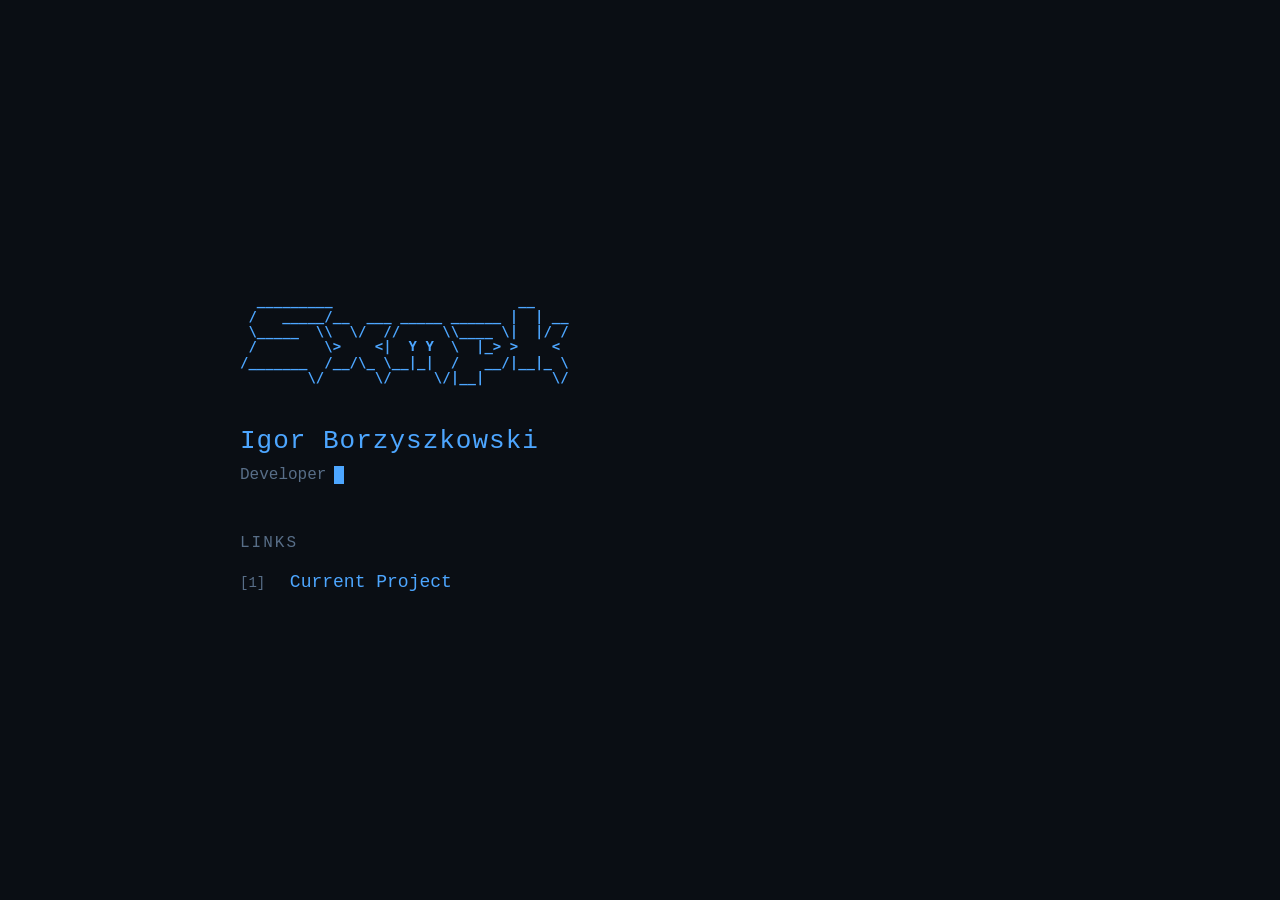
==== index.html @ 9905138d "change name of html file from cv_website to index" ====
<!DOCTYPE html>
<html lang="en">
<head>
    <meta charset="UTF-8">
    <meta name="viewport" content="width=device-width, initial-scale=1.0">
    <title>SXMPK | Igor Borzyszkowski</title>
    <style>
        /* --- Settings --- */
        :root {
            --bg-color: #0a0e14;   /* Deep Dark Blue */
            --main-color: #4da6ff; /* Neon Blue */
            --dim-color: #586e88;  /* Muted Text */
        }

        /* --- Reset --- */
        * { box-sizing: border-box; margin: 0; padding: 0; }

        body {
            background-color: var(--bg-color);
            color: var(--main-color);
            font-family: 'Consolas', 'Monaco', 'Courier New', monospace;
            min-height: 100vh;
            display: flex;
            justify-content: center;
            align-items: center;
            padding: 40px;
        }

        /* --- Layout --- */
        .container {
            max-width: 800px; /* Increased width */
            width: 100%;
            text-align: left;
            animation: fadeIn 1.2s ease-out;
        }

        /* --- ASCII Art --- */
        pre {
            font-size: 14px; /* Increased from 10px */
            line-height: 1.1;
            font-weight: bold;
            color: var(--main-color);
            margin-bottom: 40px;
            white-space: pre;
            overflow: hidden;
        }

        /* --- Typography --- */
        h1 {
            font-size: 26px; /* Increased from 20px */
            margin-bottom: 10px;
            font-weight: normal;
            letter-spacing: 1px;
        }

        .role {
            font-size: 16px; /* Increased from 14px */
            color: var(--dim-color);
            margin-bottom: 50px;
        }

        /* --- Links Section --- */
        h2 {
            font-size: 16px; /* Increased from 14px */
            color: var(--dim-color);
            margin-bottom: 20px;
            text-transform: uppercase;
            letter-spacing: 2px;
            font-weight: normal;
        }

        .links {
            list-style: none;
        }

        .links li {
            margin-bottom: 15px;
        }

        a {
            color: var(--main-color);
            text-decoration: none;
            font-size: 18px; /* Increased from 14px for better clickability */
            transition: opacity 0.3s;
        }

        a:hover {
            opacity: 0.7;
            text-decoration: underline;
        }

        .link-number {
            color: var(--dim-color);
            margin-right: 15px;
            font-size: 14px;
        }

        /* --- Cursor Animation --- */
        .cursor {
            display: inline-block;
            width: 10px; /* Slightly thicker */
            height: 18px; /* Slightly taller */
            background-color: var(--main-color);
            animation: blink 1s step-end infinite;
            vertical-align: middle;
            margin-left: 8px;
        }

        @keyframes blink { 50% { opacity: 0; } }
        @keyframes fadeIn { from { opacity: 0; transform: translateY(10px); } to { opacity: 1; transform: translateY(0); } }

        /* --- Mobile Logic --- */
        @media (max-width: 600px) {
            pre { font-size: 10px; } /* Mobile size increased too */
        }
        @media (max-width: 400px) {
            pre { font-size: 8px; }
        }
    </style>
</head>
<body>

    <div class="container">

<pre>
  _________                      __
 /   _____/__  ___ _____ ______ |  | __
 \_____  \\  \/  //     \\____ \|  |/ /
 /        \>    <|  Y Y  \  |_> >    <
/_______  /__/\_ \__|_|  /   __/|__|_ \
        \/      \/     \/|__|        \/
</pre>

        <h1>Igor Borzyszkowski</h1>
        <div class="role">
            Developer<span class="cursor"></span>
        </div>

        <h2>Links</h2>
        <ul class="links">
            <li>
                <span class="link-number">[1]</span>
                <a href="https://your-project-link.com" target="_blank">Current Project</a>
            </li>
        </ul>

    </div>

</body>
</html>
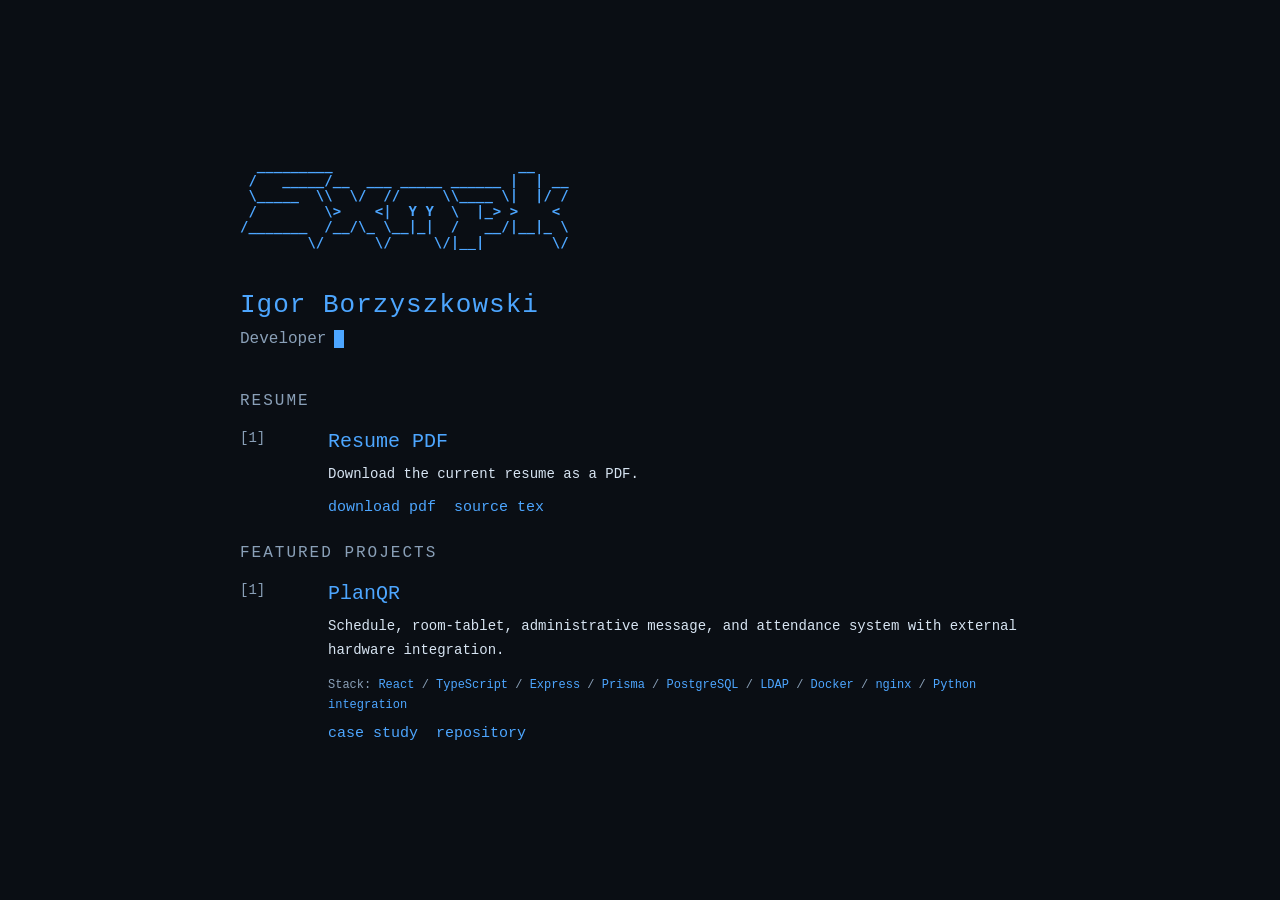
==== commit 5974cc04: "feature: Add reusable project case studies and resume download" ====
--- a/index.html
+++ b/index.html
@@ -7,9 +7,9 @@
     <style>
         /* --- Settings --- */
         :root {
-            --bg-color: #0a0e14;   /* Deep Dark Blue */
-            --main-color: #4da6ff; /* Neon Blue */
-            --dim-color: #586e88;  /* Muted Text */
+            --bg-color: #0a0e14;
+            --main-color: #4da6ff;
+            --dim-color: #8aa0b8;
         }
 
         /* --- Reset --- */
@@ -56,7 +56,7 @@
         .role {
             font-size: 16px; /* Increased from 14px */
             color: var(--dim-color);
-            margin-bottom: 50px;
+            margin-bottom: 44px;
         }
 
         /* --- Links Section --- */
@@ -69,12 +69,52 @@
             font-weight: normal;
         }
 
-        .links {
-            list-style: none;
-        }
-
-        .links li {
-            margin-bottom: 15px;
+        .project {
+            display: grid;
+            grid-template-columns: 74px minmax(0, 1fr);
+            column-gap: 14px;
+            margin-bottom: 28px;
+        }
+
+        .project:last-child {
+            margin-bottom: 0;
+        }
+
+        .project-body {
+            max-width: 720px;
+        }
+
+        .project-title {
+            display: inline-block;
+            font-size: 20px;
+            margin-bottom: 10px;
+            color: var(--main-color);
+            font-weight: normal;
+        }
+
+        .project-summary {
+            color: #d7e4f2;
+            font-size: 14px;
+            line-height: 1.7;
+            margin-bottom: 12px;
+        }
+
+        .tech-line {
+            color: var(--dim-color);
+            font-size: 12px;
+            line-height: 1.7;
+            margin-bottom: 10px;
+        }
+
+        .tech-line span {
+            color: var(--main-color);
+        }
+
+        .project-actions {
+            display: flex;
+            flex-wrap: wrap;
+            gap: 18px;
+            align-items: center;
         }
 
         a {
@@ -87,6 +127,10 @@
         a:hover {
             opacity: 0.7;
             text-decoration: underline;
+        }
+
+        .project-actions a {
+            font-size: 15px;
         }
 
         .link-number {
@@ -112,6 +156,9 @@
         /* --- Mobile Logic --- */
         @media (max-width: 600px) {
             pre { font-size: 10px; } /* Mobile size increased too */
+            body { padding: 24px; align-items: flex-start; }
+            .project { grid-template-columns: 42px minmax(0, 1fr); column-gap: 10px; }
+            .project-title { font-size: 20px; }
         }
         @media (max-width: 400px) {
             pre { font-size: 8px; }
@@ -136,15 +183,104 @@
             Developer<span class="cursor"></span>
         </div>
 
-        <h2>Links</h2>
-        <ul class="links">
-            <li>
-                <span class="link-number">[1]</span>
-                <a href="https://your-project-link.com" target="_blank">Current Project</a>
-            </li>
-        </ul>
+        <h2>Resume</h2>
+        <section class="project" aria-labelledby="resume-title">
+            <span class="link-number">[1]</span>
+            <div class="project-body">
+                <a class="project-title" id="resume-title" href="resume/resume.pdf" download>Resume PDF</a>
+                <p class="project-summary">
+                    Download the current resume as a PDF.
+                </p>
+                <div class="project-actions">
+                    <a href="resume/resume.pdf" download>download pdf</a>
+                    <a href="resume/resume.tex">source tex</a>
+                </div>
+            </div>
+        </section>
+
+        <h2>Featured Projects</h2>
+        <div id="project-list" aria-live="polite"></div>
 
     </div>
 
+    <script src="data/projects.js"></script>
+    <script>
+        (function renderProjects() {
+            var list = document.getElementById('project-list');
+            var projects = window.PROJECTS || [];
+
+            projects.forEach(function(project, index) {
+                var section = document.createElement('section');
+                var titleId = 'project-' + project.slug + '-title';
+                section.className = 'project';
+                section.setAttribute('aria-labelledby', titleId);
+
+                var number = document.createElement('span');
+                number.className = 'link-number';
+                number.textContent = '[' + (index + 1) + ']';
+
+                var body = document.createElement('div');
+                body.className = 'project-body';
+
+                var title = document.createElement(project.caseStudyUrl || project.repositoryUrl ? 'a' : 'span');
+                title.className = 'project-title';
+                title.id = titleId;
+                if (project.caseStudyUrl || project.repositoryUrl) {
+                    title.href = project.caseStudyUrl || project.repositoryUrl;
+                    if (!project.caseStudyUrl && project.repositoryUrl) {
+                        title.target = '_blank';
+                        title.rel = 'noreferrer';
+                    }
+                }
+                title.textContent = project.title;
+
+                var summary = document.createElement('p');
+                summary.className = 'project-summary';
+                summary.textContent = project.summary;
+
+                var stack = document.createElement('p');
+                var stackItems = project.stack || [];
+                stack.className = 'tech-line';
+                stack.setAttribute('aria-label', project.title + ' technologies');
+                stack.appendChild(document.createTextNode('Stack: '));
+                stackItems.forEach(function(item, itemIndex) {
+                    var label = document.createElement('span');
+                    label.textContent = item;
+                    stack.appendChild(label);
+                    if (itemIndex < stackItems.length - 1) {
+                        stack.appendChild(document.createTextNode(' / '));
+                    }
+                });
+
+                var actions = document.createElement('div');
+                actions.className = 'project-actions';
+
+                if (project.caseStudyUrl) {
+                    var caseStudy = document.createElement('a');
+                    caseStudy.href = project.caseStudyUrl;
+                    caseStudy.textContent = 'case study';
+                    actions.appendChild(caseStudy);
+                }
+
+                if (project.repositoryUrl) {
+                    var repository = document.createElement('a');
+                    repository.href = project.repositoryUrl;
+                    repository.target = '_blank';
+                    repository.rel = 'noreferrer';
+                    repository.textContent = 'repository';
+                    actions.appendChild(repository);
+                }
+
+                body.appendChild(title);
+                body.appendChild(summary);
+                body.appendChild(stack);
+                body.appendChild(actions);
+
+                section.appendChild(number);
+                section.appendChild(body);
+                list.appendChild(section);
+            });
+        }());
+    </script>
 </body>
 </html>
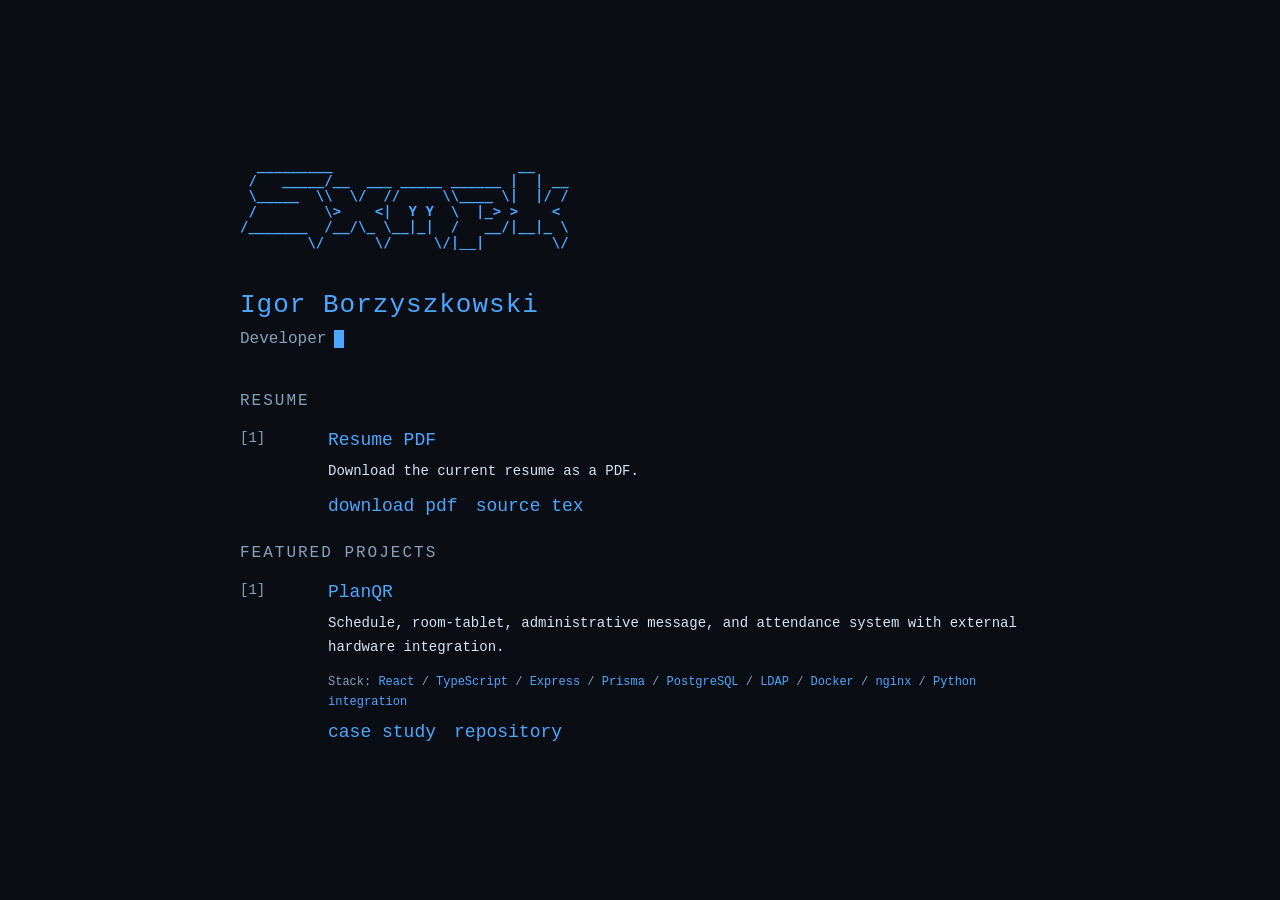
==== commit 2421c98b: "feature: render portfolio projects from YAML and Markdown" ====
--- a/index.html
+++ b/index.html
@@ -4,172 +4,11 @@
     <meta charset="UTF-8">
     <meta name="viewport" content="width=device-width, initial-scale=1.0">
     <title>SXMPK | Igor Borzyszkowski</title>
-    <style>
-        /* --- Settings --- */
-        :root {
-            --bg-color: #0a0e14;
-            --main-color: #4da6ff;
-            --dim-color: #8aa0b8;
-        }
-
-        /* --- Reset --- */
-        * { box-sizing: border-box; margin: 0; padding: 0; }
-
-        body {
-            background-color: var(--bg-color);
-            color: var(--main-color);
-            font-family: 'Consolas', 'Monaco', 'Courier New', monospace;
-            min-height: 100vh;
-            display: flex;
-            justify-content: center;
-            align-items: center;
-            padding: 40px;
-        }
-
-        /* --- Layout --- */
-        .container {
-            max-width: 800px; /* Increased width */
-            width: 100%;
-            text-align: left;
-            animation: fadeIn 1.2s ease-out;
-        }
-
-        /* --- ASCII Art --- */
-        pre {
-            font-size: 14px; /* Increased from 10px */
-            line-height: 1.1;
-            font-weight: bold;
-            color: var(--main-color);
-            margin-bottom: 40px;
-            white-space: pre;
-            overflow: hidden;
-        }
-
-        /* --- Typography --- */
-        h1 {
-            font-size: 26px; /* Increased from 20px */
-            margin-bottom: 10px;
-            font-weight: normal;
-            letter-spacing: 1px;
-        }
-
-        .role {
-            font-size: 16px; /* Increased from 14px */
-            color: var(--dim-color);
-            margin-bottom: 44px;
-        }
-
-        /* --- Links Section --- */
-        h2 {
-            font-size: 16px; /* Increased from 14px */
-            color: var(--dim-color);
-            margin-bottom: 20px;
-            text-transform: uppercase;
-            letter-spacing: 2px;
-            font-weight: normal;
-        }
-
-        .project {
-            display: grid;
-            grid-template-columns: 74px minmax(0, 1fr);
-            column-gap: 14px;
-            margin-bottom: 28px;
-        }
-
-        .project:last-child {
-            margin-bottom: 0;
-        }
-
-        .project-body {
-            max-width: 720px;
-        }
-
-        .project-title {
-            display: inline-block;
-            font-size: 20px;
-            margin-bottom: 10px;
-            color: var(--main-color);
-            font-weight: normal;
-        }
-
-        .project-summary {
-            color: #d7e4f2;
-            font-size: 14px;
-            line-height: 1.7;
-            margin-bottom: 12px;
-        }
-
-        .tech-line {
-            color: var(--dim-color);
-            font-size: 12px;
-            line-height: 1.7;
-            margin-bottom: 10px;
-        }
-
-        .tech-line span {
-            color: var(--main-color);
-        }
-
-        .project-actions {
-            display: flex;
-            flex-wrap: wrap;
-            gap: 18px;
-            align-items: center;
-        }
-
-        a {
-            color: var(--main-color);
-            text-decoration: none;
-            font-size: 18px; /* Increased from 14px for better clickability */
-            transition: opacity 0.3s;
-        }
-
-        a:hover {
-            opacity: 0.7;
-            text-decoration: underline;
-        }
-
-        .project-actions a {
-            font-size: 15px;
-        }
-
-        .link-number {
-            color: var(--dim-color);
-            margin-right: 15px;
-            font-size: 14px;
-        }
-
-        /* --- Cursor Animation --- */
-        .cursor {
-            display: inline-block;
-            width: 10px; /* Slightly thicker */
-            height: 18px; /* Slightly taller */
-            background-color: var(--main-color);
-            animation: blink 1s step-end infinite;
-            vertical-align: middle;
-            margin-left: 8px;
-        }
-
-        @keyframes blink { 50% { opacity: 0; } }
-        @keyframes fadeIn { from { opacity: 0; transform: translateY(10px); } to { opacity: 1; transform: translateY(0); } }
-
-        /* --- Mobile Logic --- */
-        @media (max-width: 600px) {
-            pre { font-size: 10px; } /* Mobile size increased too */
-            body { padding: 24px; align-items: flex-start; }
-            .project { grid-template-columns: 42px minmax(0, 1fr); column-gap: 10px; }
-            .project-title { font-size: 20px; }
-        }
-        @media (max-width: 400px) {
-            pre { font-size: 8px; }
-        }
-    </style>
+    <link rel="stylesheet" href="styles/site.css">
 </head>
-<body>
-
+<body class="home-body">
     <div class="container">
-
-<pre>
+<pre class="ascii-logo">
   _________                      __
  /   _____/__  ___ _____ ______ |  | __
  \_____  \\  \/  //     \\____ \|  |/ /
@@ -178,12 +17,12 @@
         \/      \/     \/|__|        \/
 </pre>
 
-        <h1>Igor Borzyszkowski</h1>
+        <h1 class="home-title">Igor Borzyszkowski</h1>
         <div class="role">
             Developer<span class="cursor"></span>
         </div>
 
-        <h2>Resume</h2>
+        <h2 class="section-heading">Resume</h2>
         <section class="project" aria-labelledby="resume-title">
             <span class="link-number">[1]</span>
             <div class="project-body">
@@ -198,89 +37,11 @@
             </div>
         </section>
 
-        <h2>Featured Projects</h2>
+        <h2 class="section-heading">Featured Projects</h2>
         <div id="project-list" aria-live="polite"></div>
-
     </div>
 
-    <script src="data/projects.js"></script>
-    <script>
-        (function renderProjects() {
-            var list = document.getElementById('project-list');
-            var projects = window.PROJECTS || [];
-
-            projects.forEach(function(project, index) {
-                var section = document.createElement('section');
-                var titleId = 'project-' + project.slug + '-title';
-                section.className = 'project';
-                section.setAttribute('aria-labelledby', titleId);
-
-                var number = document.createElement('span');
-                number.className = 'link-number';
-                number.textContent = '[' + (index + 1) + ']';
-
-                var body = document.createElement('div');
-                body.className = 'project-body';
-
-                var title = document.createElement(project.caseStudyUrl || project.repositoryUrl ? 'a' : 'span');
-                title.className = 'project-title';
-                title.id = titleId;
-                if (project.caseStudyUrl || project.repositoryUrl) {
-                    title.href = project.caseStudyUrl || project.repositoryUrl;
-                    if (!project.caseStudyUrl && project.repositoryUrl) {
-                        title.target = '_blank';
-                        title.rel = 'noreferrer';
-                    }
-                }
-                title.textContent = project.title;
-
-                var summary = document.createElement('p');
-                summary.className = 'project-summary';
-                summary.textContent = project.summary;
-
-                var stack = document.createElement('p');
-                var stackItems = project.stack || [];
-                stack.className = 'tech-line';
-                stack.setAttribute('aria-label', project.title + ' technologies');
-                stack.appendChild(document.createTextNode('Stack: '));
-                stackItems.forEach(function(item, itemIndex) {
-                    var label = document.createElement('span');
-                    label.textContent = item;
-                    stack.appendChild(label);
-                    if (itemIndex < stackItems.length - 1) {
-                        stack.appendChild(document.createTextNode(' / '));
-                    }
-                });
-
-                var actions = document.createElement('div');
-                actions.className = 'project-actions';
-
-                if (project.caseStudyUrl) {
-                    var caseStudy = document.createElement('a');
-                    caseStudy.href = project.caseStudyUrl;
-                    caseStudy.textContent = 'case study';
-                    actions.appendChild(caseStudy);
-                }
-
-                if (project.repositoryUrl) {
-                    var repository = document.createElement('a');
-                    repository.href = project.repositoryUrl;
-                    repository.target = '_blank';
-                    repository.rel = 'noreferrer';
-                    repository.textContent = 'repository';
-                    actions.appendChild(repository);
-                }
-
-                body.appendChild(title);
-                body.appendChild(summary);
-                body.appendChild(stack);
-                body.appendChild(actions);
-
-                section.appendChild(number);
-                section.appendChild(body);
-                list.appendChild(section);
-            });
-        }());
-    </script>
+    <script src="scripts/yaml-data.js"></script>
+    <script src="scripts/homepage.js"></script>
 </body>
 </html>
--- a/styles/site.css
+++ b/styles/site.css
@@ -0,0 +1,527 @@
+:root {
+    --bg-color: #0a0e14;
+    --panel-color: #0f1722;
+    --main-color: #4da6ff;
+    --accent-color: #58d68d;
+    --warm-color: #f5b041;
+    --text-color: #d7e4f2;
+    --dim-color: #8aa0b8;
+    --border-color: #233348;
+}
+
+* {
+    box-sizing: border-box;
+    margin: 0;
+    padding: 0;
+}
+
+body {
+    background: var(--bg-color);
+    color: var(--text-color);
+    font-family: 'Consolas', 'Monaco', 'Courier New', monospace;
+    min-height: 100vh;
+    padding: 40px;
+}
+
+a {
+    color: var(--main-color);
+    text-decoration: none;
+    transition: opacity 0.3s;
+}
+
+a:hover {
+    opacity: 0.75;
+    text-decoration: underline;
+}
+
+.home-body {
+    color: var(--main-color);
+    display: flex;
+    justify-content: center;
+    align-items: center;
+}
+
+.container {
+    max-width: 800px;
+    width: 100%;
+    text-align: left;
+    animation: fadeIn 1.2s ease-out;
+}
+
+.ascii-logo {
+    font-size: 14px;
+    line-height: 1.1;
+    font-weight: bold;
+    color: var(--main-color);
+    margin-bottom: 40px;
+    white-space: pre;
+    overflow: hidden;
+}
+
+.home-title {
+    font-size: 26px;
+    margin-bottom: 10px;
+    font-weight: normal;
+    letter-spacing: 1px;
+}
+
+.role {
+    font-size: 16px;
+    color: var(--dim-color);
+    margin-bottom: 44px;
+}
+
+.section-heading {
+    font-size: 16px;
+    color: var(--dim-color);
+    margin-bottom: 20px;
+    text-transform: uppercase;
+    letter-spacing: 2px;
+    font-weight: normal;
+}
+
+.project {
+    display: grid;
+    grid-template-columns: 74px minmax(0, 1fr);
+    column-gap: 14px;
+    margin-bottom: 28px;
+}
+
+.project:last-child {
+    margin-bottom: 0;
+}
+
+.project-body {
+    max-width: 720px;
+}
+
+.project-title {
+    display: inline-block;
+    font-size: 20px;
+    margin-bottom: 10px;
+    color: var(--main-color);
+    font-weight: normal;
+}
+
+.project-summary {
+    color: var(--text-color);
+    font-size: 14px;
+    line-height: 1.7;
+    margin-bottom: 12px;
+}
+
+.tech-line {
+    color: var(--dim-color);
+    font-size: 12px;
+    line-height: 1.7;
+    margin-bottom: 10px;
+}
+
+.tech-line span {
+    color: var(--main-color);
+}
+
+.project-actions {
+    display: flex;
+    flex-wrap: wrap;
+    gap: 18px;
+    align-items: center;
+}
+
+.project-actions a {
+    font-size: 15px;
+}
+
+.home-body a {
+    font-size: 18px;
+}
+
+.link-number {
+    color: var(--dim-color);
+    margin-right: 15px;
+    font-size: 14px;
+}
+
+.cursor {
+    display: inline-block;
+    width: 10px;
+    height: 18px;
+    background-color: var(--main-color);
+    animation: blink 1s step-end infinite;
+    vertical-align: middle;
+    margin-left: 8px;
+}
+
+.page {
+    max-width: 1160px;
+    width: 100%;
+    margin: 0 auto;
+    animation: fadeIn 1s ease-out;
+}
+
+.topbar {
+    display: flex;
+    justify-content: space-between;
+    align-items: center;
+    gap: 18px;
+    margin-bottom: 48px;
+    color: var(--dim-color);
+    font-size: 14px;
+}
+
+.eyebrow {
+    color: var(--warm-color);
+    font-size: 13px;
+    letter-spacing: 1px;
+    text-transform: uppercase;
+    margin-bottom: 14px;
+}
+
+.case-title {
+    color: var(--main-color);
+    font-size: clamp(36px, 7vw, 72px);
+    line-height: 1;
+    font-weight: normal;
+    margin-bottom: 20px;
+}
+
+.intro {
+    max-width: 760px;
+    color: var(--text-color);
+    font-size: 18px;
+    line-height: 1.7;
+    margin-bottom: 26px;
+}
+
+.hero-actions {
+    display: flex;
+    flex-wrap: wrap;
+    gap: 18px;
+    margin-bottom: 38px;
+}
+
+.hero-actions a {
+    font-size: 16px;
+}
+
+.tech-labels {
+    display: flex;
+    flex-wrap: wrap;
+    gap: 8px;
+    margin-bottom: 52px;
+}
+
+.tech-label {
+    border: 1px solid var(--border-color);
+    color: var(--dim-color);
+    font-size: 12px;
+    line-height: 1;
+    padding: 7px 9px;
+    white-space: nowrap;
+}
+
+.media-grid {
+    display: grid;
+    grid-template-columns: minmax(0, 1fr) minmax(0, 1fr);
+    gap: 28px;
+    align-items: start;
+    margin-bottom: 64px;
+}
+
+.media-panel {
+    min-height: 0;
+    border: 0;
+    background: transparent;
+    padding: 22px;
+    display: flex;
+    flex-direction: column;
+    justify-content: flex-start;
+}
+
+.image-panel,
+.video-panel,
+.embed-panel {
+    padding: 0;
+    overflow: hidden;
+    background: transparent;
+    gap: 0;
+}
+
+.image-panel img,
+.video-panel video,
+.embed-panel iframe {
+    display: block;
+    width: 100%;
+    border: 0;
+    background: #05070b;
+}
+
+.image-panel img {
+    min-height: 0;
+    object-fit: cover;
+    object-position: top center;
+}
+
+.video-panel video,
+.embed-panel iframe {
+    aspect-ratio: 16 / 9;
+    height: auto;
+}
+
+.image-panel .media-label,
+.video-panel .media-label,
+.embed-panel .media-label,
+.image-panel .media-title,
+.video-panel .media-title,
+.embed-panel .media-title,
+.image-panel .media-note,
+.video-panel .media-note,
+.embed-panel .media-note {
+    margin-left: 14px;
+    margin-right: 14px;
+}
+
+.image-panel .media-label,
+.video-panel .media-label,
+.embed-panel .media-label {
+    margin-top: 12px;
+}
+
+.media-label {
+    color: var(--warm-color);
+    font-size: 10px;
+    text-transform: uppercase;
+    letter-spacing: 0;
+}
+
+.media-title {
+    color: var(--main-color);
+    font-size: 15px;
+    line-height: 1.2;
+    margin-top: 4px;
+    margin-bottom: 12px;
+}
+
+.media-note {
+    color: var(--dim-color);
+    font-size: 12px;
+    line-height: 1.6;
+    margin-top: -4px;
+    margin-bottom: 12px;
+}
+
+.case-study {
+    display: grid;
+    grid-template-columns: minmax(120px, 1fr) minmax(0, 680px) minmax(120px, 1fr);
+    column-gap: 34px;
+    align-items: start;
+    justify-content: stretch;
+}
+
+.case-nav {
+    grid-column: 1;
+    width: 174px;
+    justify-self: start;
+    position: sticky;
+    top: 32px;
+    border-left: 1px solid var(--border-color);
+    padding: 2px 0 2px 22px;
+    display: flex;
+    flex-direction: column;
+    align-items: flex-start;
+    gap: 11px;
+    text-align: left;
+}
+
+.case-nav a {
+    display: block;
+    color: var(--dim-color);
+    font-size: 12px;
+    line-height: 1.35;
+    margin-bottom: 0;
+}
+
+.content {
+    grid-column: 2;
+    width: 100%;
+    max-width: 680px;
+    justify-self: center;
+}
+
+.content > * {
+    margin-bottom: 16px;
+}
+
+.content h1,
+.content h2,
+.content h3,
+.content h4,
+.content h5,
+.content h6 {
+    font-weight: normal;
+}
+
+.content h1 {
+    color: var(--main-color);
+    font-size: 28px;
+    margin-bottom: 18px;
+}
+
+.content h2 {
+    border-top: 1px solid var(--border-color);
+    padding-top: 34px;
+    margin-top: 34px;
+}
+
+.content h2:first-child {
+    border-top: 0;
+    padding-top: 0;
+    margin-top: 0;
+}
+
+.content h2,
+.content h3 {
+    color: var(--main-color);
+    font-size: 22px;
+    margin-bottom: 14px;
+}
+
+.content h3 {
+    color: var(--accent-color);
+    font-size: 18px;
+}
+
+.content p {
+    font-size: 16px;
+    line-height: 1.8;
+    margin-bottom: 16px;
+}
+
+.content ul,
+.content ol {
+    list-style: none;
+    margin-bottom: 22px;
+}
+
+.content li {
+    color: var(--text-color);
+    font-size: 15px;
+    line-height: 1.7;
+    margin-bottom: 8px;
+    padding-left: 22px;
+    position: relative;
+}
+
+.content li::before {
+    content: ">";
+    color: var(--accent-color);
+    position: absolute;
+    left: 0;
+}
+
+.content pre {
+    border: 1px solid var(--border-color);
+    background: var(--panel-color);
+    color: var(--text-color);
+    font-size: 14px;
+    line-height: 1.6;
+    overflow-x: auto;
+    padding: 18px;
+}
+
+code {
+    color: var(--warm-color);
+}
+
+@keyframes blink {
+    50% {
+        opacity: 0;
+    }
+}
+
+@keyframes fadeIn {
+    from {
+        opacity: 0;
+        transform: translateY(10px);
+    }
+
+    to {
+        opacity: 1;
+        transform: translateY(0);
+    }
+}
+
+@media (max-width: 760px) {
+    body {
+        padding: 24px;
+    }
+
+    .topbar {
+        align-items: flex-start;
+        flex-direction: column;
+        margin-bottom: 36px;
+    }
+
+    .intro {
+        font-size: 16px;
+    }
+
+    .media-grid {
+        grid-template-columns: 1fr;
+    }
+
+    .image-panel img {
+        min-height: 360px;
+    }
+
+    .case-study {
+        grid-template-columns: 1fr;
+        row-gap: 22px;
+    }
+
+    .case-nav {
+        grid-column: 1;
+        width: 100%;
+        position: static;
+        display: flex;
+        flex-direction: row;
+        flex-wrap: wrap;
+        align-items: center;
+        gap: 12px;
+        padding: 0;
+        border-left: 0;
+    }
+
+    .content {
+        grid-column: 1;
+    }
+
+    .case-nav a {
+        margin-bottom: 0;
+    }
+}
+
+@media (max-width: 600px) {
+    .home-body {
+        align-items: flex-start;
+    }
+
+    .ascii-logo {
+        font-size: 10px;
+    }
+
+    .project {
+        grid-template-columns: 42px minmax(0, 1fr);
+        column-gap: 10px;
+    }
+
+    .project-title {
+        font-size: 20px;
+    }
+}
+
+@media (max-width: 400px) {
+    .ascii-logo {
+        font-size: 8px;
+    }
+}
